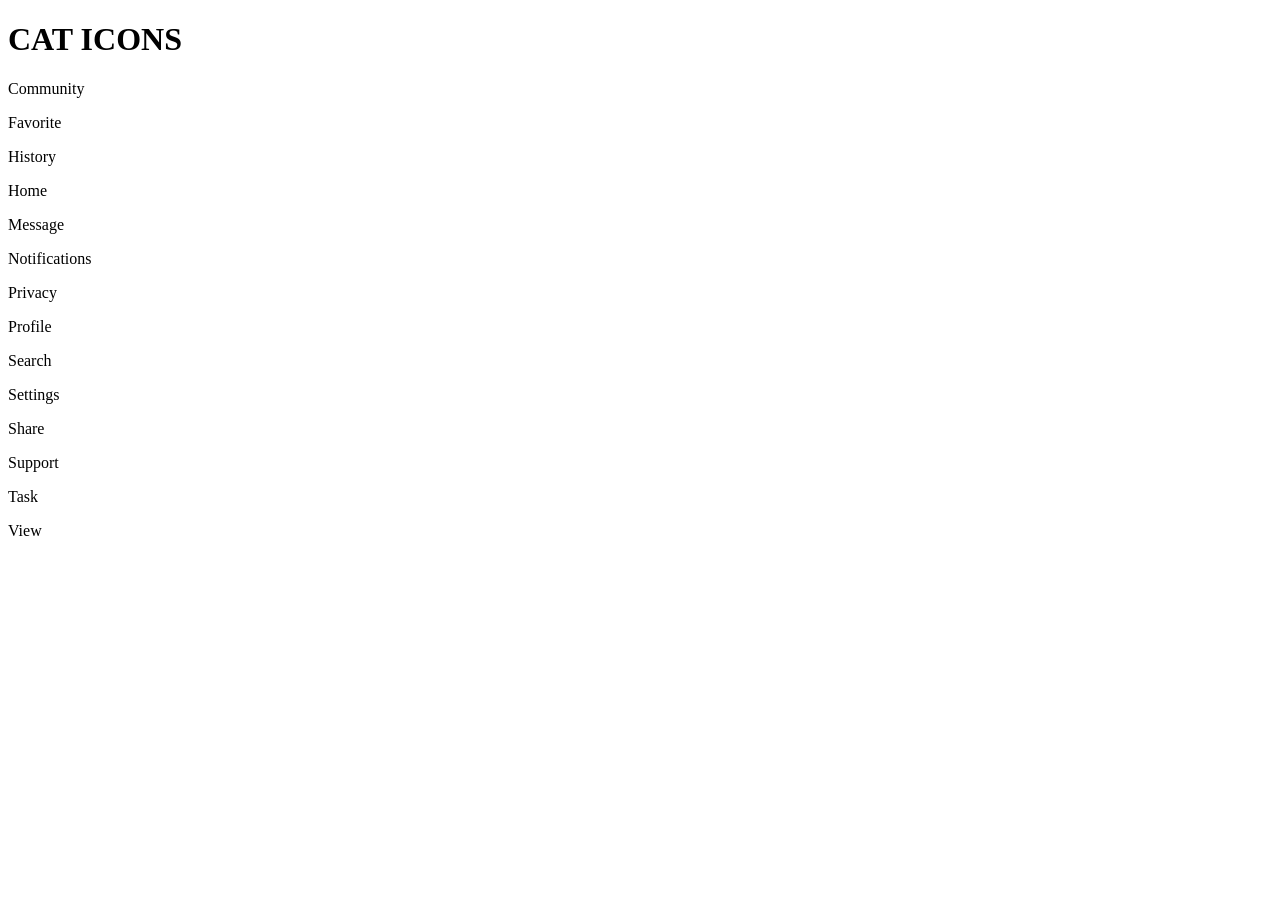
==== demo.html @ 4036c9ea "Add Demo page skeleton" ====
<!DOCTYPE html>
<html lang="en">
<head>
    <meta charset="UTF-8">
    <meta name="viewport" content="width=device-width, initial-scale=1.0">
    <title>Cat-Icons-Demonstration</title>
    <link rel="stylesheet" href="styles.css">
</head>
<body>
    <header>
        <h1>CAT ICONS</h1>
    </header>
    <main>
        <div class="item">
            <p>Community</p>
        </div>
        <div class="item">
            <p>Favorite</p>
        </div>
        <div class="item">
            <p>History</p>
        </div>
        <div class="item">
            <p>Home</p>
        </div>
        <div class="item">
            <p>Message</p>
        </div>
        <div class="item">
            <p>Notifications</p>
        </div>
        <div class="item">
            <p>Privacy</p>
        </div>
        <div class="item">
            <p>Profile</p>
        </div>
        <div class="item">
            <p>Search</p>
        </div>
        <div class="item">
            <p>Settings</p>
        </div>
        <div class="item">
            <p>Share</p>
        </div>
        <div class="item">
            <p>Support</p>
        </div>
        <div class="item">
            <p>Task</p>
        </div>
        <div class="item">
            <p>View</p>
        </div>
    </main>
</body>
</html>
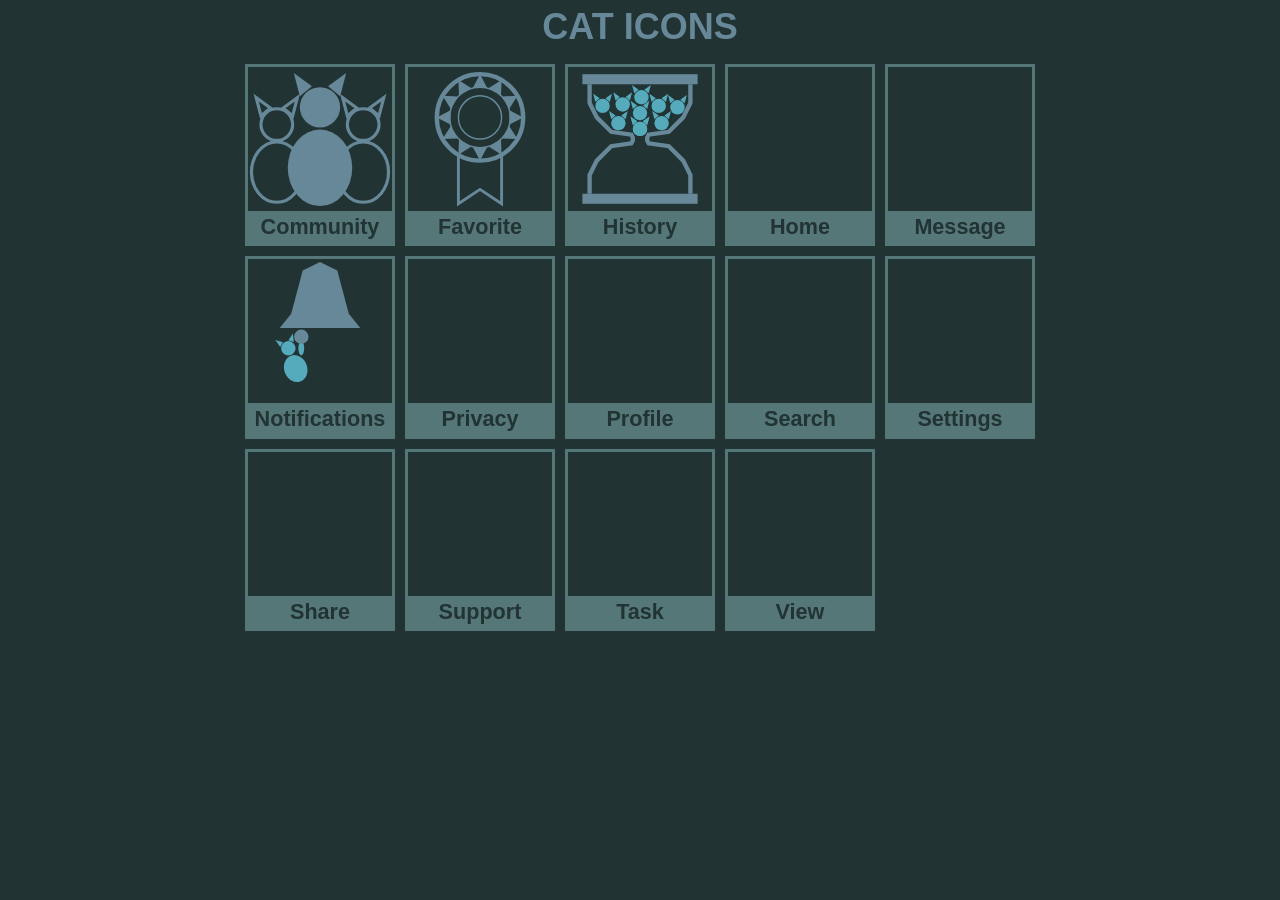
==== commit 7c2bba3c: "Add icon specific styling" ====
--- a/demo.html
+++ b/demo.html
@@ -5,6 +5,7 @@
     <meta name="viewport" content="width=device-width, initial-scale=1.0">
     <title>Cat-Icons-Demonstration</title>
     <link rel="stylesheet" href="styles.css">
+    <link rel="stylesheet" href="icons/icons.css">
 </head>
 <body>
     <header>
@@ -12,45 +13,762 @@
     </header>
     <main>
         <div class="item">
+            <svg class="icon icon-community" xmlns="http://www.w3.org/2000/svg" viewBox="0 0 100 100">
+                <g class="icon-primary icon-default" color="#689" transform="translate(-35,-15) scale(1.1)">
+                    <circle cx="50" cy="50" r="10" fill="none" stroke="currentColor" stroke-width="2"/>
+                    <polygon points=
+                    "
+                        40, 44.5
+                        37, 33
+                        46, 39.5    
+                    "
+                    fill="none" stroke="currentColor" stroke-width="2"/>
+                    <polygon points=
+                    "
+                        60, 44.5
+                        63, 33
+                        54, 39.5
+                    "
+                    fill="none" stroke="currentColor" stroke-width="2"/>
+                    <ellipse cx="50" cy="80" rx="16" ry="19" fill="none" stroke="currentColor" stroke-width="2"/>
+                </g>
+                <g class="icon-primary icon-default" color="#689" transform="translate(25,-15) scale(1.1)">
+                    <circle cx="50" cy="50" r="10" fill="none" stroke="currentColor" stroke-width="2"/>
+                    <polygon points=
+                    "
+                        40, 44.5
+                        37, 33
+                        46, 39.5    
+                    "
+                    fill="none" stroke="currentColor" stroke-width="2"/>
+                    <polygon points=
+                    "
+                        60, 44.5
+                        63, 33
+                        54, 39.5
+                    "
+                    fill="none" stroke="currentColor" stroke-width="2"/>
+                    <ellipse cx="50" cy="80" rx="16" ry="19" fill="none" stroke="currentColor" stroke-width="2"/>
+                </g>
+                <g class="icon-secondary icon-hover" color="#5ab" transform="translate(-35,-15) scale(1.1)">
+                    <circle cx="50" cy="50" r="10" fill="currentColor"/>
+                    <polygon points=
+                    "
+                        40, 44.5
+                        37, 33
+                        46, 39.5    
+                    "
+                    fill="currentColor"/>
+                    <polygon points=
+                    "
+                        60, 44.5
+                        63, 33
+                        54, 39.5
+                    "
+                    fill="currentColor"/>
+                    <ellipse cx="50" cy="80" rx="16" ry="19" fill="currentColor"/>
+                </g>
+                <g class="icon-secondary icon-hover" color="#5ab" transform="translate(25,-15) scale(1.1)">
+                    <circle cx="50" cy="50" r="10" fill="currentColor"/>
+                    <polygon points=
+                    "
+                        40, 44.5
+                        37, 33
+                        46, 39.5    
+                    "
+                    fill="currentColor"/>
+                    <polygon points=
+                    "
+                        60, 44.5
+                        63, 33
+                        54, 39.5
+                    "
+                    fill="currentColor"/>
+                    <ellipse cx="50" cy="80" rx="16" ry="19" fill="currentColor"/>
+                </g>
+                <g class="icon-primary" color="#689" transform="translate(-20,-42) scale(1.4)">
+                    <circle cx="50" cy="50" r="10" fill="currentColor"/>
+                    <polygon points=
+                    "
+                        40, 44.5
+                        37, 33
+                        46, 39.5
+                    "
+                    fill="currentColor"/>
+                    <polygon points=
+                    "
+                        60, 44.5
+                        63, 33
+                        54, 39.5
+                    "
+                    fill="currentColor"/>
+                    <ellipse cx="50" cy="80" rx="16" ry="19" fill="currentColor"/>
+                </g>
+            </svg>
             <p>Community</p>
         </div>
         <div class="item">
+            <svg class="icon icon-favorite" xmlns="http://www.w3.org/2000/svg" viewBox="0 0 100 100">
+                <g class="icon-secondary icon-hover" color="#5ab">
+                    <path d=
+                    "
+                        M 40 63
+                        V 91
+                        L 50 84
+                        L 60 91
+                        V 63
+                        L 55 65
+                        L 50 65
+                        L 45 65
+                    "
+                    fill="currentColor" />
+                    <rect x="47" y="14" width="6" height="6" fill="currentColor" transform="rotate(15, 50, 35)"/>
+                    <rect x="47" y="14" width="6" height="6" fill="currentColor" transform="rotate(45, 50, 35)"/>
+                    <rect x="47" y="14" width="6" height="6" fill="currentColor" transform="rotate(75, 50, 35)"/>
+                    <rect x="47" y="14" width="6" height="6" fill="currentColor" transform="rotate(105, 50, 35)"/>
+                    <rect x="47" y="14" width="6" height="6" fill="currentColor" transform="rotate(135, 50, 35)"/>
+                    <rect x="47" y="14" width="6" height="6" fill="currentColor" transform="rotate(165, 50, 35)"/>
+                    <rect x="47" y="14" width="6" height="6" fill="currentColor" transform="rotate(195, 50, 35)"/>
+                    <rect x="47" y="14" width="6" height="6" fill="currentColor" transform="rotate(225, 50, 35)"/>
+                    <rect x="47" y="14" width="6" height="6" fill="currentColor" transform="rotate(255, 50, 35)"/>
+                    <rect x="47" y="14" width="6" height="6" fill="currentColor" transform="rotate(285, 50, 35)"/>
+                    <rect x="47" y="14" width="6" height="6" fill="currentColor" transform="rotate(315, 50, 35)"/>
+                    <rect x="47" y="14" width="6" height="6" fill="currentColor" transform="rotate(345, 50, 35)"/>
+                </g>
+                <g class="icon-primary" color="#689">
+                    <circle cx="50" cy="35" r="15" fill="none" stroke="currentColor"/>
+                    <circle cx="50" cy="35" r="21" fill="none" stroke="currentColor"/>
+                    <circle cx="50" cy="35" r="30" fill="none" stroke="currentColor" stroke-width="3"/>
+                    <path d=
+                    "
+                        M 35 61
+                        V 95
+                        L 50 85
+                        L 65 95
+                        V 61
+                    "
+                    fill="none" stroke="currentColor" stroke-width="2"/>
+                    <path d=
+                    "
+                        M 45 55.5
+                        L 50 65
+                        L 55 55.5
+                    "
+                    fill="currentColor"/>
+                    <path d=
+                    "
+                        M 45 55.5
+                        L 50 65
+                        L 55 55.5
+                    "
+                    fill="currentColor" transform="rotate(30, 50, 35)"/>
+                    <path d=
+                    "
+                        M 45 55.5
+                        L 50 65
+                        L 55 55.5
+                    "
+                    fill="currentColor" transform="rotate(60, 50, 35)"/>
+                    <path d=
+                    "
+                        M 45 55.5
+                        L 50 65
+                        L 55 55.5
+                    "
+                    fill="currentColor" transform="rotate(90, 50, 35)"/>
+                    <path d=
+                    "
+                        M 45 55.5
+                        L 50 65
+                        L 55 55.5
+                    "
+                    fill="currentColor" transform="rotate(120, 50, 35)"/>
+                    <path d=
+                    "
+                        M 45 55.5
+                        L 50 65
+                        L 55 55.5
+                    "
+                    fill="currentColor" transform="rotate(150, 50, 35)"/>
+                    <path d=
+                    "
+                        M 45 55.5
+                        L 50 65
+                        L 55 55.5
+                    "
+                    fill="currentColor" transform="rotate(180, 50, 35)"/>
+                    <path d=
+                    "
+                        M 45 55.5
+                        L 50 65
+                        L 55 55.5
+                    "
+                    fill="currentColor" transform="rotate(210, 50, 35)"/>
+                    <path d=
+                    "
+                        M 45 55.5
+                        L 50 65
+                        L 55 55.5
+                    "
+                    fill="currentColor" transform="rotate(240, 50, 35)"/>
+                    <path d=
+                    "
+                        M 45 55.5
+                        L 50 65
+                        L 55 55.5
+                    "
+                    fill="currentColor" transform="rotate(270, 50, 35)"/>
+                    <path d=
+                    "
+                        M 45 55.5
+                        L 50 65
+                        L 55 55.5
+                    "
+                    fill="currentColor" transform="rotate(300, 50, 35)"/>
+                    <path d=
+                    "
+                        M 45 55.5
+                        L 50 65
+                        L 55 55.5
+                    "
+                    fill="currentColor" transform="rotate(330, 50, 35)"/>
+                </g>
+                <g class="icon-secondary icon-hover" color="#5ab" transform="translate(15,1.5) scale(0.7)">
+                    <circle cx="50" cy="50" r="10" fill="currentColor"/>
+                    <polygon points=
+                    "
+                        40, 44.5
+                        37, 33
+                        46, 39.5
+                    "
+                    fill="currentColor"/>
+                    <polygon points=
+                    "
+                        60, 44.5
+                        63, 33
+                        54, 39.5
+                    "
+                    fill="currentColor"/>
+                </g>
+            </svg>
             <p>Favorite</p>
         </div>
         <div class="item">
+            <svg class="icon icon-history" xmlns="http://www.w3.org/2000/svg" viewBox="0 0 100 100">
+                <g class="icon-primary" color="#689">
+                    <rect x="10" y="5" width="80" height="7" fill="currentColor"/>
+                    <rect x="10" y="88" width="80" height="7" fill="currentColor"/>
+                    <path d=
+                    "
+                        M 15 12
+                        V 25
+                        L 20 35
+                        L 30 45
+                        L 44 47
+                        L 45 49
+                        V 51
+                        L 44 53
+                        L 30 55
+                        L 20 65
+                        L 15 75
+                        V 88
+                    "
+                    fill="none" stroke="currentColor" stroke-width="3"/>
+                    <path d=
+                    "
+                        M 15 12
+                        V 25
+                        L 20 35
+                        L 30 45
+                        L 44 47
+                        L 45 49
+                        V 51
+                        L 44 53
+                        L 30 55
+                        L 20 65
+                        L 15 75
+                        V 88
+                    "
+                    fill="none" stroke="currentColor" stroke-width="3" transform="rotate(180, 50, 50)"/>
+                </g>
+                <g class="icon-secondary icon-default" color="#5ab" transform="translate(10, 14) scale(0.5)">
+                    <circle cx="50" cy="50" r="10" fill="currentColor"/>
+                        <polygon points=
+                        "
+                            40, 44.5
+                            37, 33
+                            46, 39.5
+                        "
+                        fill="currentColor"/>
+                        <polygon points=
+                        "
+                            60, 44.5
+                            63, 33
+                            54, 39.5
+                        "
+                        fill="currentColor"/>
+                </g>
+                <g class="icon-secondary icon-default" color="#5ab" transform="translate(-1, 2) scale(0.5)">
+                    <circle cx="50" cy="50" r="10" fill="currentColor"/>
+                        <polygon points=
+                        "
+                            40, 44.5
+                            37, 33
+                            46, 39.5
+                        "
+                        fill="currentColor"/>
+                        <polygon points=
+                        "
+                            60, 44.5
+                            63, 33
+                            54, 39.5
+                        "
+                        fill="currentColor"/>
+                </g>
+                <g class="icon-secondary icon-default" color="#5ab" transform="translate(13, 1) scale(0.5)">
+                    <circle cx="50" cy="50" r="10" fill="currentColor"/>
+                        <polygon points=
+                        "
+                            40, 44.5
+                            37, 33
+                            46, 39.5
+                        "
+                        fill="currentColor"/>
+                        <polygon points=
+                        "
+                            60, 44.5
+                            63, 33
+                            54, 39.5
+                        "
+                        fill="currentColor"/>
+                </g>
+                <g class="icon-secondary icon-default" color="#5ab" transform="translate(25, 18) scale(0.5)">
+                    <circle cx="50" cy="50" r="10" fill="currentColor"/>
+                        <polygon points=
+                        "
+                            40, 44.5
+                            37, 33
+                            46, 39.5
+                        "
+                        fill="currentColor"/>
+                        <polygon points=
+                        "
+                            60, 44.5
+                            63, 33
+                            54, 39.5
+                        "
+                        fill="currentColor"/>
+                </g>
+                <g class="icon-secondary icon-default" color="#5ab" transform="translate(25, 7) scale(0.5)">
+                    <circle cx="50" cy="50" r="10" fill="currentColor"/>
+                        <polygon points=
+                        "
+                            40, 44.5
+                            37, 33
+                            46, 39.5
+                        "
+                        fill="currentColor"/>
+                        <polygon points=
+                        "
+                            60, 44.5
+                            63, 33
+                            54, 39.5
+                        "
+                        fill="currentColor"/>
+                </g>
+                <g class="icon-secondary icon-default" color="#5ab" transform="translate(26, -4) scale(0.5)">
+                    <circle cx="50" cy="50" r="10" fill="currentColor"/>
+                        <polygon points=
+                        "
+                            40, 44.5
+                            37, 33
+                            46, 39.5
+                        "
+                        fill="currentColor"/>
+                        <polygon points=
+                        "
+                            60, 44.5
+                            63, 33
+                            54, 39.5
+                        "
+                        fill="currentColor"/>
+                </g>
+                <g class="icon-secondary icon-default" color="#5ab" transform="translate(25, 18) scale(0.5)">
+                    <circle cx="50" cy="50" r="10" fill="currentColor"/>
+                        <polygon points=
+                        "
+                            40, 44.5
+                            37, 33
+                            46, 39.5
+                        "
+                        fill="currentColor"/>
+                        <polygon points=
+                        "
+                            60, 44.5
+                            63, 33
+                            54, 39.5
+                        "
+                        fill="currentColor"/>
+                </g>
+                <g class="icon-secondary icon-default" color="#5ab" transform="translate(40, 14) scale(0.5)">
+                    <circle cx="50" cy="50" r="10" fill="currentColor"/>
+                        <polygon points=
+                        "
+                            40, 44.5
+                            37, 33
+                            46, 39.5
+                        "
+                        fill="currentColor"/>
+                        <polygon points=
+                        "
+                            60, 44.5
+                            63, 33
+                            54, 39.5
+                        "
+                        fill="currentColor"/>
+                </g>
+                <g class="icon-secondary icon-default" color="#5ab" transform="translate(51, 3) scale(0.5)">
+                    <circle cx="50" cy="50" r="10" fill="currentColor"/>
+                        <polygon points=
+                        "
+                            40, 44.5
+                            37, 33
+                            46, 39.5
+                        "
+                        fill="currentColor"/>
+                        <polygon points=
+                        "
+                            60, 44.5
+                            63, 33
+                            54, 39.5
+                        "
+                        fill="currentColor"/>
+                </g>
+                <g class="icon-secondary icon-default" color="#5ab" transform="translate(38, 2) scale(0.5)">
+                    <circle cx="50" cy="50" r="10" fill="currentColor"/>
+                        <polygon points=
+                        "
+                            40, 44.5
+                            37, 33
+                            46, 39.5
+                        "
+                        fill="currentColor"/>
+                        <polygon points=
+                        "
+                            60, 44.5
+                            63, 33
+                            54, 39.5
+                        "
+                        fill="currentColor"/>
+                </g>
+                <g class="icon-secondary icon-hover" color="#5ab" transform="translate(0, 58) scale(0.5)">
+                    <circle cx="50" cy="50" r="10" fill="currentColor"/>
+                        <polygon points=
+                        "
+                            40, 44.5
+                            37, 33
+                            46, 39.5
+                        "
+                        fill="currentColor"/>
+                        <polygon points=
+                        "
+                            60, 44.5
+                            63, 33
+                            54, 39.5
+                        "
+                        fill="currentColor"/>
+                </g>
+                <g class="icon-secondary icon-hover" color="#5ab" transform="translate(13, 58) scale(0.5)">
+                    <circle cx="50" cy="50" r="10" fill="currentColor"/>
+                        <polygon points=
+                        "
+                            40, 44.5
+                            37, 33
+                            46, 39.5
+                        "
+                        fill="currentColor"/>
+                        <polygon points=
+                        "
+                            60, 44.5
+                            63, 33
+                            54, 39.5
+                        "
+                        fill="currentColor"/>
+                </g>
+                <g class="icon-secondary icon-hover" color="#5ab" transform="translate(26, 58) scale(0.5)">
+                    <circle cx="50" cy="50" r="10" fill="currentColor"/>
+                        <polygon points=
+                        "
+                            40, 44.5
+                            37, 33
+                            46, 39.5
+                        "
+                        fill="currentColor"/>
+                        <polygon points=
+                        "
+                            60, 44.5
+                            63, 33
+                            54, 39.5
+                        "
+                        fill="currentColor"/>
+                </g>
+                <g class="icon-secondary icon-hover" color="#5ab" transform="translate(39, 58) scale(0.5)">
+                    <circle cx="50" cy="50" r="10" fill="currentColor"/>
+                        <polygon points=
+                        "
+                            40, 44.5
+                            37, 33
+                            46, 39.5
+                        "
+                        fill="currentColor"/>
+                        <polygon points=
+                        "
+                            60, 44.5
+                            63, 33
+                            54, 39.5
+                        "
+                        fill="currentColor"/>
+                </g>
+                <g class="icon-secondary icon-hover" color="#5ab" transform="translate(52, 58) scale(0.5)">
+                    <circle cx="50" cy="50" r="10" fill="currentColor"/>
+                        <polygon points=
+                        "
+                            40, 44.5
+                            37, 33
+                            46, 39.5
+                        "
+                        fill="currentColor"/>
+                        <polygon points=
+                        "
+                            60, 44.5
+                            63, 33
+                            54, 39.5
+                        "
+                        fill="currentColor"/>
+                </g>
+                <g class="icon-secondary icon-hover" color="#5ab" transform="translate(26, 47.5) scale(0.5)">
+                    <circle cx="50" cy="50" r="10" fill="currentColor"/>
+                        <polygon points=
+                        "
+                            40, 44.5
+                            37, 33
+                            46, 39.5
+                        "
+                        fill="currentColor"/>
+                        <polygon points=
+                        "
+                            60, 44.5
+                            63, 33
+                            54, 39.5
+                        "
+                        fill="currentColor"/>
+                </g>
+                <g class="icon-secondary icon-hover" color="#5ab" transform="translate(39, 47) scale(0.5)">
+                    <circle cx="50" cy="50" r="10" fill="currentColor"/>
+                        <polygon points=
+                        "
+                            40, 44.5
+                            37, 33
+                            46, 39.5
+                        "
+                        fill="currentColor"/>
+                        <polygon points=
+                        "
+                            60, 44.5
+                            63, 33
+                            54, 39.5
+                        "
+                        fill="currentColor"/>
+                </g>
+                <g class="icon-secondary icon-hover" color="#5ab" transform="translate(13, 47) scale(0.5)">
+                    <circle cx="50" cy="50" r="10" fill="currentColor"/>
+                        <polygon points=
+                        "
+                            40, 44.5
+                            37, 33
+                            46, 39.5
+                        "
+                        fill="currentColor"/>
+                        <polygon points=
+                        "
+                            60, 44.5
+                            63, 33
+                            54, 39.5
+                        "
+                        fill="currentColor"/>
+                </g>
+                <g class="icon-secondary icon-hover" color="#5ab" transform="translate(26, 37) scale(0.5)">
+                    <circle cx="50" cy="50" r="10" fill="currentColor"/>
+                        <polygon points=
+                        "
+                            40, 44.5
+                            37, 33
+                            46, 39.5
+                        "
+                        fill="currentColor"/>
+                        <polygon points=
+                        "
+                            60, 44.5
+                            63, 33
+                            54, 39.5
+                        "
+                        fill="currentColor"/>
+                </g>
+            </svg>
             <p>History</p>
         </div>
         <div class="item">
+            <svg></svg>
             <p>Home</p>
         </div>
         <div class="item">
+            <svg></svg>
             <p>Message</p>
         </div>
         <div class="item">
+            <svg class="icon icon-notifications" xmlns="http://www.w3.org/2000/svg" viewBox="0 0 100 100">
+                <g class="icon-secondary icon-default" color="#5ab" transform="translate(3,37) scale(0.5) rotate(340, 50, 50)">
+                    <circle cx="50" cy="50" r="10" fill="currentColor"/>
+                    <polygon points=
+                    "
+                        40, 44.5
+                        37, 33
+                        46, 39.5
+                    "
+                    fill="currentColor"/>
+                    <polygon points=
+                    "
+                        60, 44.5
+                        63, 33
+                        54, 39.5
+                    "
+                    fill="currentColor"/>
+                    <ellipse cx="50" cy="80" rx="16" ry="19" fill="currentColor"/>
+                </g>
+                <g class="icon-secondary icon-default" color="#5ab">
+                    <ellipse cx="37" cy="62" rx="2" ry="5" fill="currentColor"/>
+                </g>
+                <g class="icon-primary" color="#689" transform="translate(-50,-140) scale(2)">
+                    <polygon points=
+                    "
+                        50, 71
+                        44, 74
+                        40, 89
+                        36, 94
+                        64, 94
+                        60, 89
+                        56, 74
+                    "
+                    fill="currentColor"/>
+                </g>
+                <g class="icon-primary icon-default" color="#689">
+                    <circle cx="37" cy="54" r="5" fill="currentColor"/>
+                </g>
+                <g transform="translate(26, 0)">
+                    <g class="icon-secondary icon-hover" color="#5ab" transform="translate(2,41) scale(0.5) rotate(315, 50, 50)">
+                        <circle cx="50" cy="50" r="10" fill="currentColor"/>
+                        <polygon points=
+                        "
+                            40, 44.5
+                            37, 33
+                            46, 39.5
+                        "
+                        fill="currentColor"/>
+                        <polygon points=
+                        "
+                            60, 44.5
+                            63, 33
+                            54, 39.5
+                        "
+                        fill="currentColor"/>
+                        <ellipse cx="50" cy="80" rx="16" ry="19" fill="currentColor"/>
+                    </g>
+                    <g class="icon-secondary icon-hover" color="#5ab">
+                        <ellipse cx="37" cy="62" rx="2" ry="5" fill="currentColor"/>
+                    </g>
+                </g>
+                <g class="icon-primary icon-hover" color="#689">
+                    <circle cx="63" cy="54" r="5" fill="currentColor"/>
+                </g>
+                <g class="icon-secondary icon-hover" color="#5ab">
+                    <path d=
+                    "
+                        M 25 30
+                        Q  23  20,
+                        30 15
+                    "
+                    fill="none" stroke="currentColor" stroke-width="2"/>
+                    <path d=
+                    "
+                        M 20 35     
+                        Q  15  17,
+                        30 8
+                    "
+                    fill="none" stroke="currentColor" stroke-width="2"/>
+                    <path d=
+                    "
+                        M 15 40     
+                        Q  5  13,
+                        30 1
+                    "
+                    fill="none" stroke="currentColor" stroke-width="2"/>
+                </g>
+                <g class="icon-secondary icon-hover" color="#5ab" transform="translate(100, 0) scale(-1,1)">
+                    <path d=
+                    "
+                        M 25 30
+                        Q  23  20,
+                        30 15
+                    "
+                    fill="none" stroke="currentColor" stroke-width="2"/>
+                    <path d=
+                    "
+                        M 20 35     
+                        Q  15  17,
+                        30 8
+                    "
+                    fill="none" stroke="currentColor" stroke-width="2"/>
+                    <path d=
+                    "
+                        M 15 40     
+                        Q  5  13,
+                        30 1
+                    "
+                    fill="none" stroke="currentColor" stroke-width="2"/>
+                </g>
+            </svg>
             <p>Notifications</p>
         </div>
         <div class="item">
+            <svg></svg>
             <p>Privacy</p>
         </div>
         <div class="item">
+            <svg></svg>
             <p>Profile</p>
         </div>
         <div class="item">
+            <svg></svg>
             <p>Search</p>
         </div>
         <div class="item">
+            <svg></svg>
             <p>Settings</p>
         </div>
         <div class="item">
+            <svg></svg>
             <p>Share</p>
         </div>
         <div class="item">
+            <svg></svg>
             <p>Support</p>
         </div>
         <div class="item">
+            <svg></svg>
             <p>Task</p>
         </div>
         <div class="item">
+            <svg></svg>
             <p>View</p>
         </div>
     </main>
--- a/styles.css
+++ b/styles.css
@@ -0,0 +1,77 @@
+:root
+{
+    --font-headings: sans-serif;
+    --font-primary: sans-serif;
+    --font-secondary: sans-serif;
+    
+    --color-bg-body: #233;
+    --color-objects: #577;
+
+    --color-font-headings: #689;
+    --color-font-primary: #233;
+    --color-font-secondary: #5ab;
+
+    box-sizing: border-box;
+    font-family: var(--font-primary);
+    color: var(--color-font-primary);
+    font-size: 18px;
+    line-height: 1.5;
+}
+
+*,
+*::before,
+*::after
+{
+    box-sizing: inherit;
+    margin: 0;
+    padding: 0;
+    /* outline: 1px solid red; */
+}
+
+body
+{
+    height: 100vh;
+    display: flex;
+    flex-direction: column;
+    background-color: var(--color-bg-body);
+}
+
+h1, h2, h3, h4, h5, h6
+{
+    font-family: var(--font-headings);
+    color: var(--color-font-headings);
+}
+
+header
+{
+    display: flex;
+    justify-content: center;
+}
+
+main
+{
+    display: grid;
+    grid-template-columns: repeat(5, clamp(100px, 20%, 150px));
+    padding: 10px;
+    gap: 10px;
+    justify-content: center;
+}
+main .item
+{
+    border: 3px solid var(--color-objects);
+    display: flex;
+    flex-direction: column;
+}
+main p
+{
+    flex: 1;
+    background-color: var(--color-objects);
+    font-weight: bold;
+    font-size: 1.2rem;
+    text-align: center;
+}
+main svg
+{
+    width: 100%;
+    aspect-ratio: 1;
+}
--- a/icons/icons.css
+++ b/icons/icons.css
@@ -0,0 +1,26 @@
+:root
+{
+    --color-icon-primary: #689;
+    --color-icon-secondary: #5ab;
+}
+
+.icon-primary
+{
+    color: var(--color-icon-primary);
+}
+
+.icon-secondary
+{
+    color: var(--color-icon-secondary);
+}
+
+.icon:hover .icon-default,
+.icon-hover
+{
+    visibility: hidden;
+}
+
+.icon:hover .icon-hover
+{
+    visibility: visible;
+}
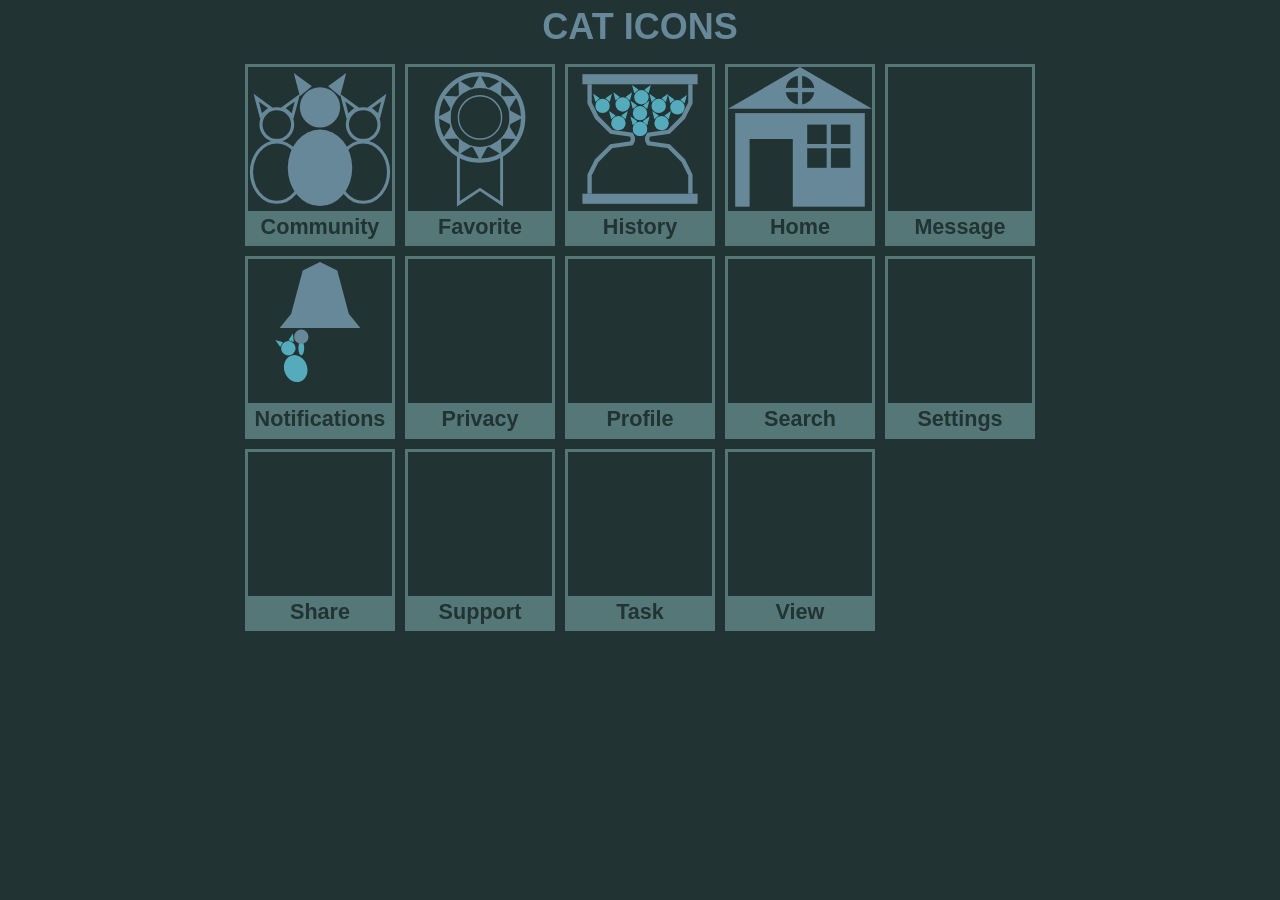
==== commit 46ec3ccc: "Update formatting" ====
--- a/demo.html
+++ b/demo.html
@@ -618,7 +618,55 @@
             <p>History</p>
         </div>
         <div class="item">
-            <svg></svg>
+            <svg class="icon icon-home" xmlns="http://www.w3.org/2000/svg" viewBox="0 0 100 100">
+                <defs>
+                    <mask id="icon-mask-cutout">
+                        <rect x="0" y="0" width="100" height="100" fill="white"/>
+                        <rect x="15" y="50" width="30" height="50" fill="black"/>
+                        <rect x="55" y="40" width="30" height="30" fill="black"/>
+                        <circle cx="50" cy="16" r="10" fill="black"/>
+                    </mask>
+                </defs>
+
+                <g class="icon-secondary icon-hover" color="#5ab" transform="translate(-3,30) scale(0.65)">
+                    <circle cx="50" cy="50" r="10" fill="currentColor"/>
+                    <polygon points=
+                    "
+                        40, 44.5
+                        37, 33
+                        46, 39.5
+                    "
+                    fill="currentColor"/>
+                    <polygon points=
+                    "
+                        60, 44.5
+                        63, 33
+                        54, 39.5
+                    "
+                    fill="currentColor"/>
+                    <ellipse cx="50" cy="80" rx="16" ry="19" fill="currentColor"/>
+                </g>
+
+                <g class="icon-secondary icon-hover" color="#5ab">
+                    <rect x="54" y="39" width="33" height="33" fill="currentColor"/>
+                    <circle cx="50" cy="16" r="11" fill="currentColor"/>
+                </g>
+
+                <g class ="icon-primary" color="#689">
+                    <rect x="5" y="32" width="90" height="65" fill="currentColor" mask="url(#icon-mask-cutout)"/>
+                    <polygon points=
+                    "
+                        0, 29
+                        50, 0
+                        100, 29
+                    "
+                    fill="currentColor" mask="url(#icon-mask-cutout)"/>
+                    <line x1="70" y1="39" x2="70" y2="71" stroke="currentColor" stroke-width="3"/>
+                    <line x1="54" y1="55" x2="86" y2="55" stroke="currentColor" stroke-width="3"/>
+                    <line x1="50" y1="5" x2="50" y2="27" stroke="currentColor" stroke-width="3"/>
+                    <line x1="39" y1="16" x2="61" y2="16" stroke="currentColor" stroke-width="3"/>
+                </g>   
+            </svg>
             <p>Home</p>
         </div>
         <div class="item">
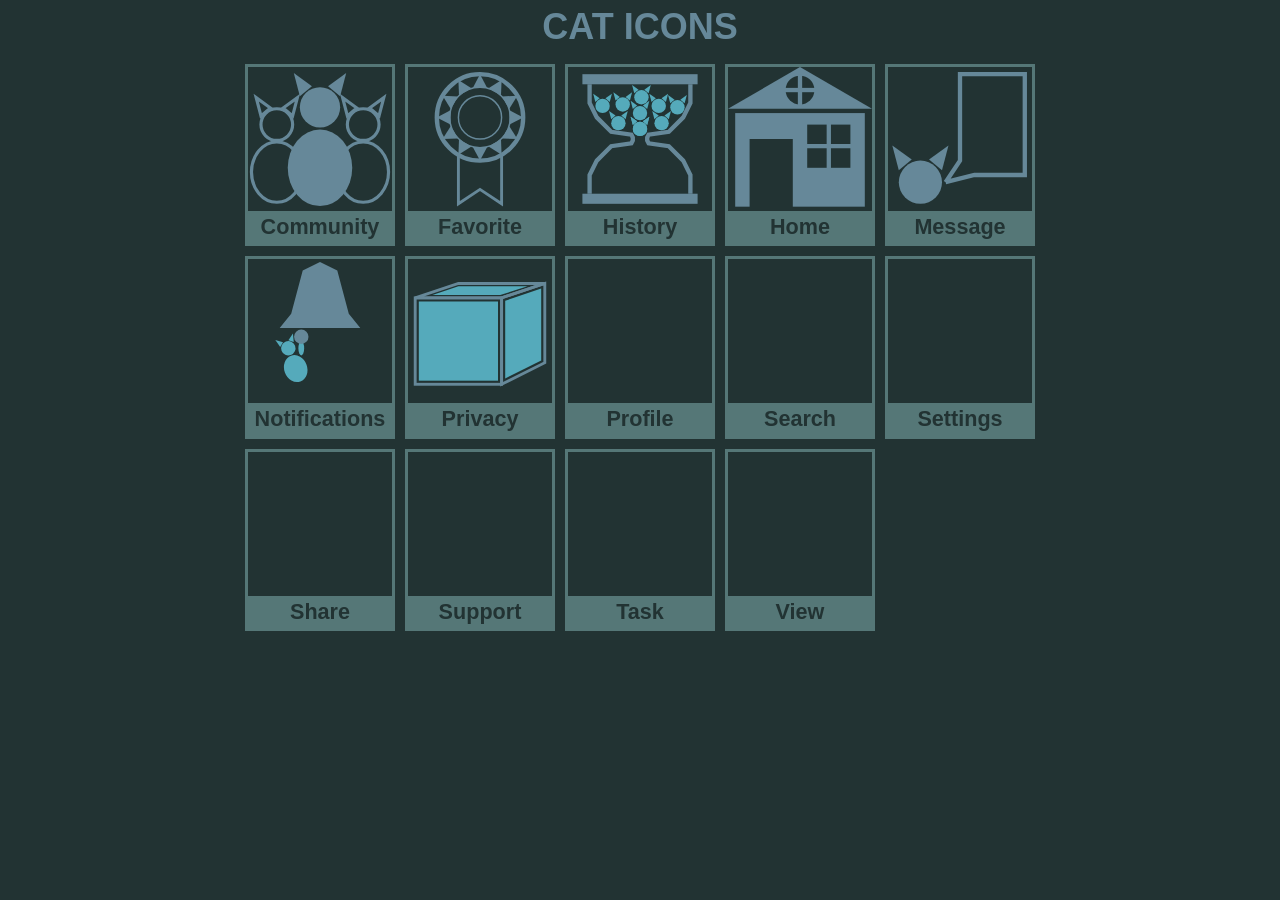
==== commit 3d25a0dd: "update formatting" ====
--- a/demo.html
+++ b/demo.html
@@ -670,7 +670,55 @@
             <p>Home</p>
         </div>
         <div class="item">
-            <svg></svg>
+            <svg class="icon icon-message" xmlns="http://www.w3.org/2000/svg" viewBox="0 0 100 100">
+                <g class="icon-primary" color="#689" transform="translate(0,5) scale(1.5)">
+                    <circle cx="15" cy="50" r="10" fill="currentColor"/>
+                    <polygon points=
+                    "
+                        5, 44.5
+                        2, 33
+                        11, 39.5
+                    "
+                    fill="currentColor"/>
+                    <polygon points=
+                    "
+                        25, 44.5
+                        28, 33  
+                        19, 39.5
+                    "
+                    fill="currentColor"/>
+                </g>
+                <g class="icon-primary" color="#689">
+                    <path d=
+                    "
+                        M 40 80
+                        L 60 75
+                        H 95
+                        V 5
+                        H 50
+                        V 65
+                        L 40 80
+                    " 
+                    fill="none" stroke="currentColor" stroke-width="3"/>
+                </g> 
+
+                <g class="icon-secondary icon-hover" color="#5ab">
+                    <path d=
+                    "
+                        M 55 15
+                        H 90
+                        M 55 25
+                        H 90
+                        M 55 35
+                        H 90
+                        M 55 45
+                        H 90
+                        M 55 55
+                        H 77
+                    "
+                    fill="none" stroke="currentColor" stroke-width="5"/>
+                </g>
+            </svg>
             <p>Message</p>
         </div>
         <div class="item">
@@ -788,7 +836,77 @@
             <p>Notifications</p>
         </div>
         <div class="item">
-            <svg></svg>
+            <svg class="icon icon-privacy" xmlns="http://www.w3.org/2000/svg" viewBox="0 0 100 100">
+                <g class="icon-secondary icon-hover" color="#5ab">
+                    <path d=
+                    "
+                        M 35 18
+                        V 72
+                        L 5 87
+                        M 35 72
+                        H 95
+                    " 
+                    fill="none" stroke="currentColor" stroke-dasharray="10 2" stroke-width="2"/>   
+                </g>
+                <g class="icon-secondary icon-hover" color="#5ab" transform="translate(5,0) scale(0.85)">
+                    <circle cx="50" cy="50" r="10" fill="currentColor"/>
+                    <polygon points=
+                    "
+                        40, 44.5
+                        37, 33
+                        46, 39.5
+                    "
+                    fill="currentColor"/>
+                    <polygon points=
+                    "
+                        60, 44.5
+                        63, 33
+                        54, 39.5
+                    "
+                    fill="currentColor"/>
+                    <ellipse cx="50" cy="80" rx="16" ry="19" fill="currentColor"/>
+                </g>
+
+                <g class="icon-primary" color="#689" transform="translate(0,-8)">
+                    <rect x="5" y="35" width="60" height="60" fill="none" stroke="currentColor" stroke-width="2"/>
+                    <polygon points=
+                    "
+                        5,  35
+                        65, 35
+                        95, 25
+                        35, 25
+                    "
+                    fill="none" stroke="currentColor" stroke-width="2"/>
+                    <polygon points=
+                    "
+                        65, 35
+                        95, 25
+                        95, 80
+                        65, 95
+                    "
+                    fill="none" stroke="currentColor" stroke-width="2"/>
+                </g>
+
+                <g class="icon-secondary icon-default" color="#5ab" transform="translate(0,-8)">
+                    <rect x="7.5" y="37.5" width="55" height="55" fill="currentColor"/>
+                    <polygon points=
+                    "
+                        17,  33
+                        64, 33
+                        83, 27
+                        35, 27
+                    "
+                    fill="currentColor" />
+                    <polygon points=
+                    "
+                        67.5, 37
+                        92.5, 28.5
+                        92.5, 78.5
+                        67.5, 91
+                    "
+                    fill="currentColor" />
+                </g>
+            </svg>
             <p>Privacy</p>
         </div>
         <div class="item">
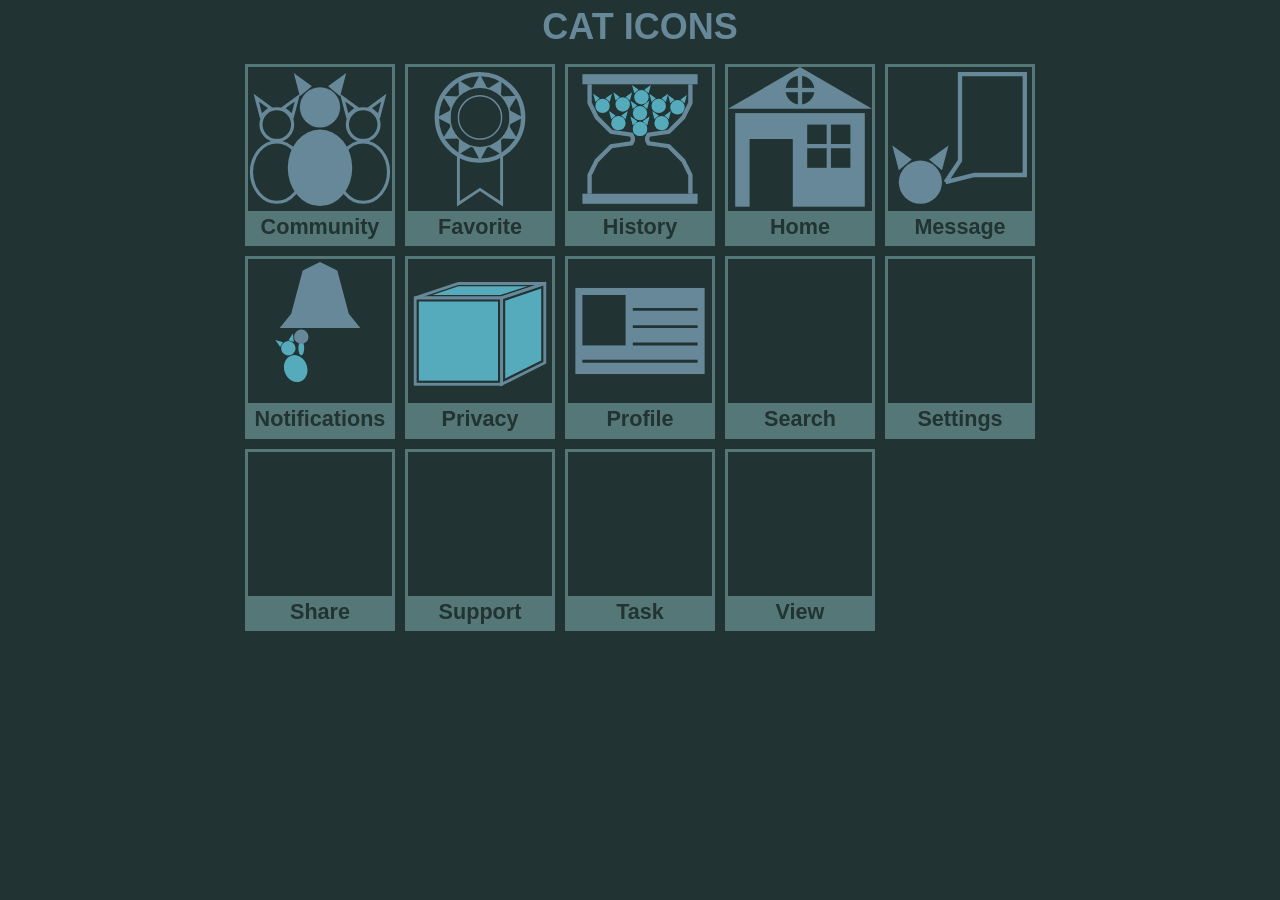
==== commit f80e2bfc: "Update icon representation" ====
--- a/demo.html
+++ b/demo.html
@@ -910,7 +910,46 @@
             <p>Privacy</p>
         </div>
         <div class="item">
-            <svg></svg>
+            <svg class="icon icon-profile" xmlns="http://www.w3.org/2000/svg" viewBox="0 0 100 100"> 
+                <defs>
+                    <mask id="icon-mask-fields">
+                        <rect x="5" y="20" width="90" height="60" fill="white"/>
+                        <rect x="10" y="25" width="30" height="35" fill="black"/>
+                        <line x1="45" y1="35" x2="90" y2="35" stroke="black" stroke-width="2"/>
+                        <line x1="45" y1="47" x2="90" y2="47" stroke="black" stroke-width="2"/>
+                        <line x1="45" y1="59" x2="90" y2="59" stroke="black" stroke-width="2"/>
+                        <line x1="10" y1="71" x2="90" y2="71" stroke="black" stroke-width="2"/>
+                    </mask>
+                </defs>
+                
+                <g class="icon-primary" color="#689">
+                    <rect x="5" y="20" width="90" height="60" fill="currentColor" mask="url(#icon-mask-fields)"/>
+                </g>
+
+                <g class="icon-secondary icon-hover" color="#5ab" transform="translate(-25,-4) ">
+                    <circle cx="50" cy="50" r="10" fill="currentColor"/>
+                    <polygon points=
+                    "
+                        40, 44.5
+                        37, 33
+                        46, 39.5
+                    "
+                    fill="currentColor"/>
+                    <polygon points=
+                    "
+                        60, 44.5
+                        63, 33
+                        54, 39.5
+                    "
+                    fill="currentColor"/>
+                </g>
+                <g class="icon-secondary icon-hover" color="#5ab">
+                    <line x1="45" y1="29" x2="90" y2="29" stroke="currentColor" stroke-width="7"/>
+                    <line x1="45" y1="41" x2="90" y2="41" stroke="currentColor" stroke-width="7"/>
+                    <line x1="45" y1="53" x2="90" y2="53" stroke="currentColor" stroke-width="7"/>
+                    <line x1="10" y1="65" x2="90" y2="65" stroke="currentColor" stroke-width="7"/>
+                </g>
+            </svg>
             <p>Profile</p>
         </div>
         <div class="item">
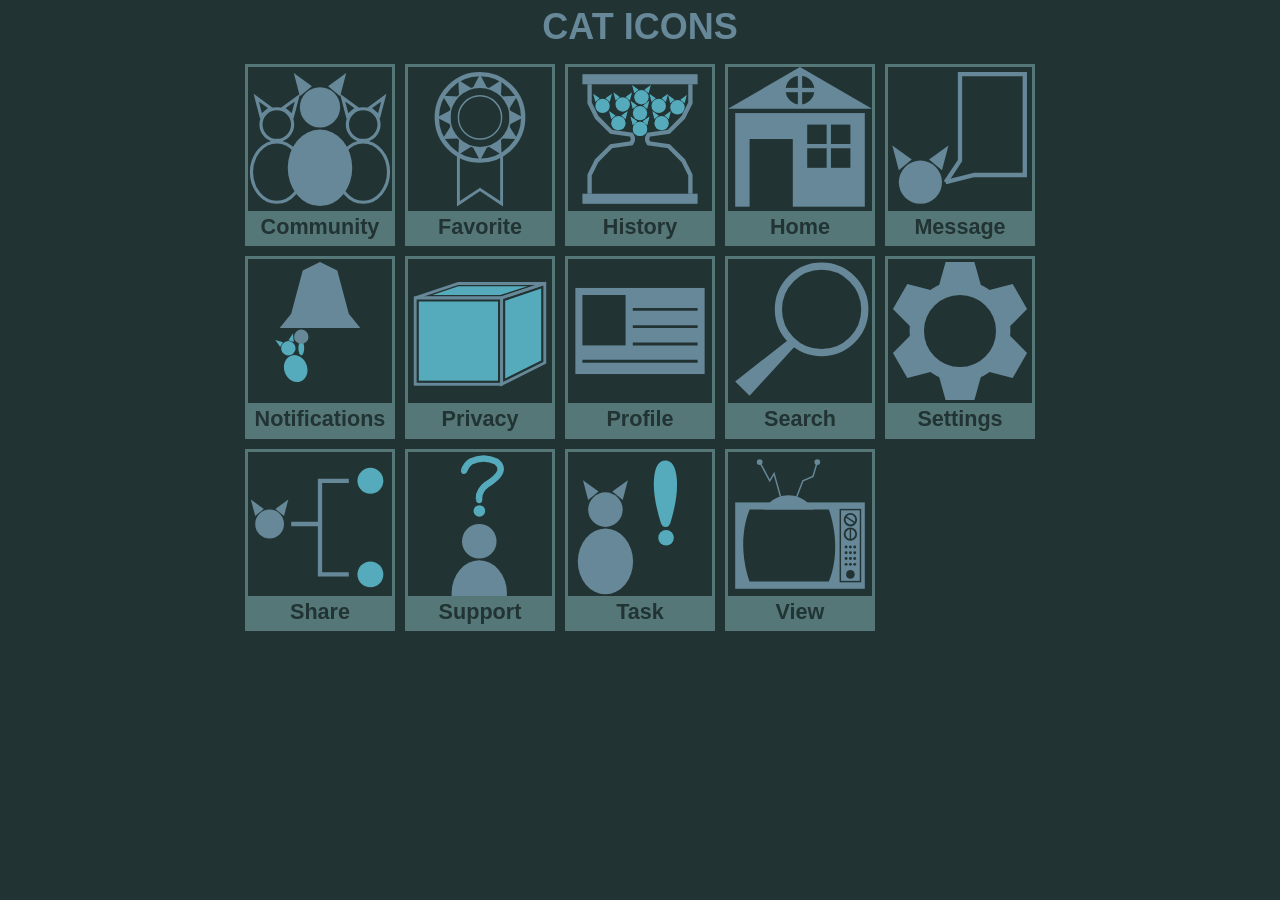
==== commit 1e4c38c1: "Update icon formatting" ====
--- a/demo.html
+++ b/demo.html
@@ -953,27 +953,471 @@
             <p>Profile</p>
         </div>
         <div class="item">
-            <svg></svg>
+            <svg class="icon icon-search" xmlns="http://www.w3.org/2000/svg" viewBox="0 0 100 100">
+                <g class="icon-primary" color="#689">
+                    <circle cx="65" cy="35" r="30" fill="none" stroke="currentColor" stroke-width="5"/>
+                    <polygon points=
+                    "
+                        15,95
+                        5, 85
+                        42, 56
+                        47, 60
+                    " fill="currentColor"/>
+                </g>
+
+                <g class="icon-secondary icon-hover" color="#5ab" transform="translate(5,-22) scale(1.2)">
+                    <circle cx="50" cy="50" r="10" fill="currentColor"/>
+                    <polygon points=
+                    "
+                        40, 44.5
+                        37, 33
+                        46, 39.5
+                    "
+                    fill="currentColor"/>
+                    <polygon points=
+                    "
+                        60, 44.5
+                        63, 33
+                        54, 39.5
+                    "
+                    fill="currentColor"/>
+                </g>
+            </svg>
             <p>Search</p>
         </div>
         <div class="item">
-            <svg></svg>
+            <svg class="icon icon-settings" xmlns="http://www.w3.org/2000/svg" viewBox="0 0 100 100">
+                <g class="icon-primary" color="#689">
+                    <circle cx="50" cy="50" r="30" fill="none" stroke="currentColor" stroke-width="10"/>
+                    <polygon points=
+                    "
+                        40, 2
+                        60, 2
+                        65, 20
+                        35, 20
+                    "
+                    fill="currentColor"/>
+                    <polygon points=
+                    "
+                        40, 2
+                        60, 2
+                        65, 20
+                        35, 20
+                    "
+                    fill="currentColor" transform="rotate(60, 50, 50)"/>
+                    <polygon points=
+                    "
+                        40, 2
+                        60, 2
+                        65, 20
+                        35, 20
+                    "
+                    fill="currentColor" transform="rotate(120, 50, 50)"/>
+                    <polygon points=
+                    "
+                        40, 2
+                        60, 2
+                        65, 20
+                        35, 20
+                    "
+                    fill="currentColor" transform="rotate(180, 50, 50)"/>
+                    <polygon points=
+                    "
+                        40, 2
+                        60, 2
+                        65, 20
+                        35, 20
+                    "
+                    fill="currentColor" transform="rotate(240, 50, 50)"/>
+                    <polygon points=
+                    "
+                        40, 2
+                        60, 2
+                        65, 20
+                        35, 20
+                    "
+                    fill="currentColor" transform="rotate(300, 50, 50)"/>      
+                </g>
+
+                <g class="icon-secondary icon-hover" color="#5ab" transform="translate(32, 14) scale(0.57)">
+                    <circle cx="50" cy="50" r="10" fill="currentColor"/>
+                    <polygon points=
+                    "
+                        40, 44.5
+                        37, 33
+                        46, 39.5
+                    "
+                    fill="currentColor"/>
+                    <polygon points=
+                    "
+                        60, 44.5
+                        63, 33
+                        54, 39.5
+                    "
+                    fill="currentColor"/>
+                    <ellipse cx="31" cy="70" rx="20" ry="13" fill="currentColor"/>
+                    <ellipse cx="50" cy="89.5" rx="10" ry="4" fill="currentColor" transform="rotate(60, 50, 89.5)"/>
+                    <ellipse cx="12" cy="89.5" rx="10" ry="4" fill="currentColor" transform="rotate(120, 12, 89.5)"/>
+                    <path d=
+                    "
+                        M 12 62
+                        C 2 52
+                            22 42
+                            9 34
+                    "
+                    fill="none" stroke="currentColor" stroke-width="5"/>
+                </g>
+            </svg>
             <p>Settings</p>
         </div>
         <div class="item">
-            <svg></svg>
+            <svg class="icon icon-share" xmlns="http://www.w3.org/2000/svg" viewBox="0 0 100 100">
+                <g class="icon-primary" color="#689">
+                    <circle cx="15" cy="50" r="10" fill="currentColor"/>
+                    <polygon points=
+                    "
+                        5, 44.5
+                        2, 33
+                        11, 39.5
+                    "
+                    fill="currentColor"/>
+                    <polygon points=
+                    "
+                        25, 44.5
+                        28, 33  
+                        19, 39.5
+                    "
+                    fill="currentColor"/>
+                </g>
+
+                <g class="icon-primary icon-default" color="#689">
+                    <path d=
+                    "
+                        M 30 50
+                        H 50
+                        V 85
+                        H 70
+                        M 50 50
+                        V 20
+                        H 70
+                    "
+                    fill="none" stroke="currentColor" stroke-width="3"/>
+                </g>
+
+                <g class="icon-secondary icon-default" color="#5ab">
+                    <circle cx="85" cy="85" r="9" fill="currentColor"/>
+                    <circle cx="85" cy="20" r="9" fill="currentColor"/>
+                </g>
+
+                <g class="icon-primary icon-hover" color="#689" transform="translate(70,35)">
+                    <circle cx="15" cy="50" r="10" fill="currentColor"/>
+                    <polygon points=
+                    "
+                        5, 44.5
+                        2, 33
+                        11, 39.5
+                    "
+                    fill="currentColor"/>
+                    <polygon points=
+                    "
+                        25, 44.5
+                        28, 33  
+                        19, 39.5
+                    "
+                    fill="currentColor"/>
+                </g>
+                <g class="icon-primary icon-hover" color="#689" transform="translate(70,-30)">
+                    <circle cx="15" cy="50" r="10" fill="currentColor"/>
+                    <polygon points=
+                    "
+                        5, 44.5
+                        2, 33
+                        11, 39.5
+                    "
+                    fill="currentColor"/>
+                    <polygon points=
+                    "
+                        25, 44.5
+                        28, 33  
+                        19, 39.5
+                    "
+                    fill="currentColor"/>
+                </g>
+
+                <g class="icon-secondary icon-hover" color="#5ab">
+                    <path d=
+                    "
+                        M 30 50
+                        H 50
+                        V 85
+                        H 70
+                        M 50 50
+                        V 20
+                        H 70
+                    "
+                    fill="none" stroke="currentColor" stroke-width="3"/>
+                </g>
+            </svg>
             <p>Share</p>
         </div>
         <div class="item">
-            <svg></svg>
+            <svg class="icon icon-support" xmlns="http://www.w3.org/2000/svg" viewBox="0 0 100 100">
+                <g class="icon-secondary icon-default" color="#5ab" transform="translate(30, 0)scale(0.45)">
+                <path d=
+                    "
+                        M 43 73
+                        Q 42 60,
+                        55 50
+                        Q 88 30,
+                        70 15
+                        Q 50 5,
+                        30 15
+                        Q 23 20,
+                        20 28
+                    "
+                    fill="none" stroke="currentColor" stroke-width="10"/>
+                <path d=
+                        "
+                        M 17.8 27
+                        C 16 33,
+                            23 33,
+                            22.6 26
+                        "
+                    fill="none" stroke="currentColor" stroke-width="5"/>
+                <path d=
+                        "
+                        M 40.5  73
+                        C 41.2  78,
+                            46  78,
+                            45.5    72
+                        "
+                    fill="none" stroke="currentColor" stroke-width="5"/>
+
+                    <circle cx="43.5" cy="91" r="9" fill="currentColor"/>
+                </g>
+                
+                <g class="icon-primary icon-hover" color="#689" transform="translate(30, 0)scale(0.45)">
+                <path d=
+                    "
+                        M 43 73
+                        C 15 -15,
+                        70 -15,
+                        43 73
+                    "
+                fill="currentColor" stroke="currentColor" stroke-width="11"/>
+                <path d=
+                    "
+                        M 40 73
+                        C 41 77,
+                        45 77,
+                        46 73
+                    "
+                fill="currentColor" stroke="currentColor" stroke-width="5"/>
+
+                    <circle cx="43.5" cy="91" r="9" fill="currentColor"/>
+                </g>
+
+                <g class="icon-primary icon-default" color="#689" transform="translate(13.5,2) scale(1.2)">
+                    <g transform="translate(-20,0)">
+                        <circle cx="50" cy="50" r="10" fill="currentColor"/>
+                        <ellipse cx="50" cy="80" rx="16" ry="19" fill="currentColor"/>
+                    </g>
+                </g>
+
+                <g class="icon-secondary icon-hover" color="#5ab" transform="translate(13.5,2) scale(1.2)">
+                    <g transform="translate(-20,0)">
+                        <circle cx="50" cy="50" r="10" fill="currentColor"/>
+                        <polygon points=
+                        "
+                            40, 44.5
+                            37, 33
+                            46, 39.5
+                        "
+                        fill="currentColor"/>
+                        <polygon points=
+                        "
+                            60, 44.5
+                            63, 33
+                            54, 39.5
+                        "
+                        fill="currentColor"/>
+                        <ellipse cx="50" cy="80" rx="16" ry="19" fill="currentColor"/>
+                    </g>
+                    <g transform="rotate(45 55 58)">
+                        <ellipse cx="55" cy="58" rx="4" ry="15" fill="currentColor"/>
+                    </g>
+                    <g transform="rotate(315 5 58)">
+                        <ellipse cx="5" cy="58" rx="4" ry="15" fill="currentColor"/>
+                    </g>
+                </g>
+            </svg>
             <p>Support</p>
         </div>
         <div class="item">
-            <svg></svg>
+            <svg class="icon icon-task" xmlns="http://www.w3.org/2000/svg" viewBox="0 0 100 100">
+                <g class="icon-secondary icon-hover" color="#5ab" transform="rotate(-45, 78.5, 29.5) translate(-3,-8)">
+                    <rect x="66" y="12" width="25" height="35" fill="none" stroke="currentColor" stroke-width="3"/>
+                    <path d=
+                    "
+                        M 68 17
+                        H 89
+                        M 68 22
+                        H 89
+                        M 68 27
+                        H 86
+                        M 68 32
+                        H 89
+                        M 68 37
+                        H 89
+                        M 68 42
+                        H 81
+                    "
+                    fill="none" stroke="currentColor" stroke-width="2.5"/>
+                </g>
+                <g class="icon-secondary icon-default" color="#5ab" transform="translate(42, 5) scale(0.6)">
+                <path d=
+                    "
+                        M 43 73
+                        C 15 -15,
+                        70 -15,
+                        43 73
+                    "
+                fill="currentColor" stroke="currentColor" stroke-width="11"/>
+                <path d=
+                    "
+                        M 40 73
+                        C 41 77,
+                        45 77,
+                        46 73
+                    "
+                fill="currentColor" stroke="currentColor" stroke-width="5"/>
+
+                    <circle cx="43.5" cy="91" r="9" fill="currentColor"/>
+                </g>
+                
+                <g class="icon-primary" color="#689" transform="translate(-10,-20) scale(1.2)">
+                    <g transform="translate(-20,0)">
+                        <circle cx="50" cy="50" r="10" fill="currentColor"/>
+                        <polygon points=
+                        "
+                            40, 44.5
+                            37, 33
+                            46, 39.5
+                        "
+                        fill="currentColor"/>
+                        <polygon points=
+                        "
+                            60, 44.5
+                            63, 33
+                            54, 39.5
+                        "
+                        fill="currentColor"/>
+                        <ellipse cx="50" cy="80" rx="16" ry="19" fill="currentColor"/>
+                    </g>
+                </g>
+                <g class="icon-primary icon-hover" color="#689" transform="translate(-10,-20) scale(1.2)">
+                    <g transform="rotate(45 55 58)">
+                        <ellipse cx="55" cy="58" rx="4" ry="15" fill="currentColor"/>
+                    </g>
+                </g>
+            </svg>
             <p>Task</p>
         </div>
         <div class="item">
-            <svg></svg>
+            <svg class="icon icon-view" xmlns="http://www.w3.org/2000/svg" viewBox="0 0 100 100">
+                <defs>
+                    <mask id="icon-mask-television">
+                        <rect x="0" y="0" width="100" height="100" fill="white"/>
+                        <path d=
+                        "
+                            M 15 90
+                            S 5 65,
+                            15 40
+                            H 70
+                            S 80 65,
+                            70 90
+                        " 
+                        fill="black"/>
+                        <rect x="78" y="40" width="14" height="50" fill="none" stroke="black"/>
+
+                        <circle cx="85" cy="47" r="4" fill="none" stroke="black" stroke-width="1.3"/>
+                        <circle cx="85" cy="57" r="4" fill="none" stroke="black" stroke-width="1.3"/>
+                        <line x1="82" y1="45" x2="88" y2="49" stroke="black"/>  
+                        <line x1="85" y1="53" x2="85" y2="61" stroke="black"/>  
+
+                        <circle cx="82" cy="66" r="1" fill="black"/>
+                        <circle cx="85" cy="66" r="1" fill="black"/>
+                        <circle cx="88" cy="66" r="1" fill="black"/>
+
+                        <circle cx="82" cy="70" r="1" fill="black"/>
+                        <circle cx="85" cy="70" r="1" fill="black"/>
+                        <circle cx="88" cy="70" r="1" fill="black"/>
+
+                        <circle cx="82" cy="74" r="1" fill="black"/>
+                        <circle cx="85" cy="74" r="1" fill="black"/>
+                        <circle cx="88" cy="74" r="1" fill="black"/>
+                        <circle cx="82" cy="78" r="1" fill="black"/>
+                        <circle cx="85" cy="78" r="1" fill="black"/>
+                        <circle cx="88" cy="78" r="1" fill="black"/>
+
+                        <circle cx="85" cy="85" r="3" fill="black"/>
+
+                    </mask>
+                </defs>
+                
+                <g class="icon-primary" color="#689">
+                    <rect x="5" y="35" width="90" height="60" fill="currentColor" mask="url(#icon-mask-television)"/>
+                    <circle cx="42" cy="50" r="20" fill="currentColor" mask="url(#icon-mask-television)"/>
+                    <path d=
+                    "
+                        M 37 33
+                        L 32 15
+                        L 29 20
+                        L 22 7
+                    "
+                    fill="none" stroke="currentColor"/>
+                    <path d=
+                    "
+                        M 47 33
+                        L 52 20
+                        L 59 17
+                        L 62 7
+                    "
+                    fill="none" stroke="currentColor"/>
+                    <circle cx="22" cy="7" r="2" fill="currentColor"/>
+                    <circle cx="62" cy="7" r="2" fill="currentColor"/>
+                </g>
+
+                <g class="icon-secondary icon-hover" color="#5ab" transform="translate(21.5,19) scale(0.7)">
+                    <g transform="translate(-20,0)">
+                        <circle cx="50" cy="50" r="10" fill="currentColor"/>
+                        <polygon points=
+                        "
+                            40, 44.5
+                            37, 33
+                            46, 39.5
+                        "
+                        fill="currentColor"/>
+                        <polygon points=
+                        "
+                            60, 44.5
+                            63, 33
+                            54, 39.5
+                        "
+                        fill="currentColor"/>
+                        <ellipse cx="50" cy="80" rx="16" ry="19" fill="currentColor"/>
+                    </g>
+                    <g class="icon-secondary" color="#5ab" transform="rotate(45 55 58)">
+                        <ellipse cx="55" cy="58" rx="4" ry="15" fill="currentColor"/>
+                    </g>
+                    <g class="icon-secondary" color="#5ab" transform="rotate(315 5 58)">
+                        <ellipse cx="5" cy="58" rx="4" ry="15" fill="currentColor"/>
+                    </g>
+                </g>
+                <g class="icon-secondary icon-hover" color="#5ab">
+                    <circle cx="85" cy="85" r="2" fill="currentColor"/> 
+                </g>
+            </svg>
             <p>View</p>
         </div>
     </main>
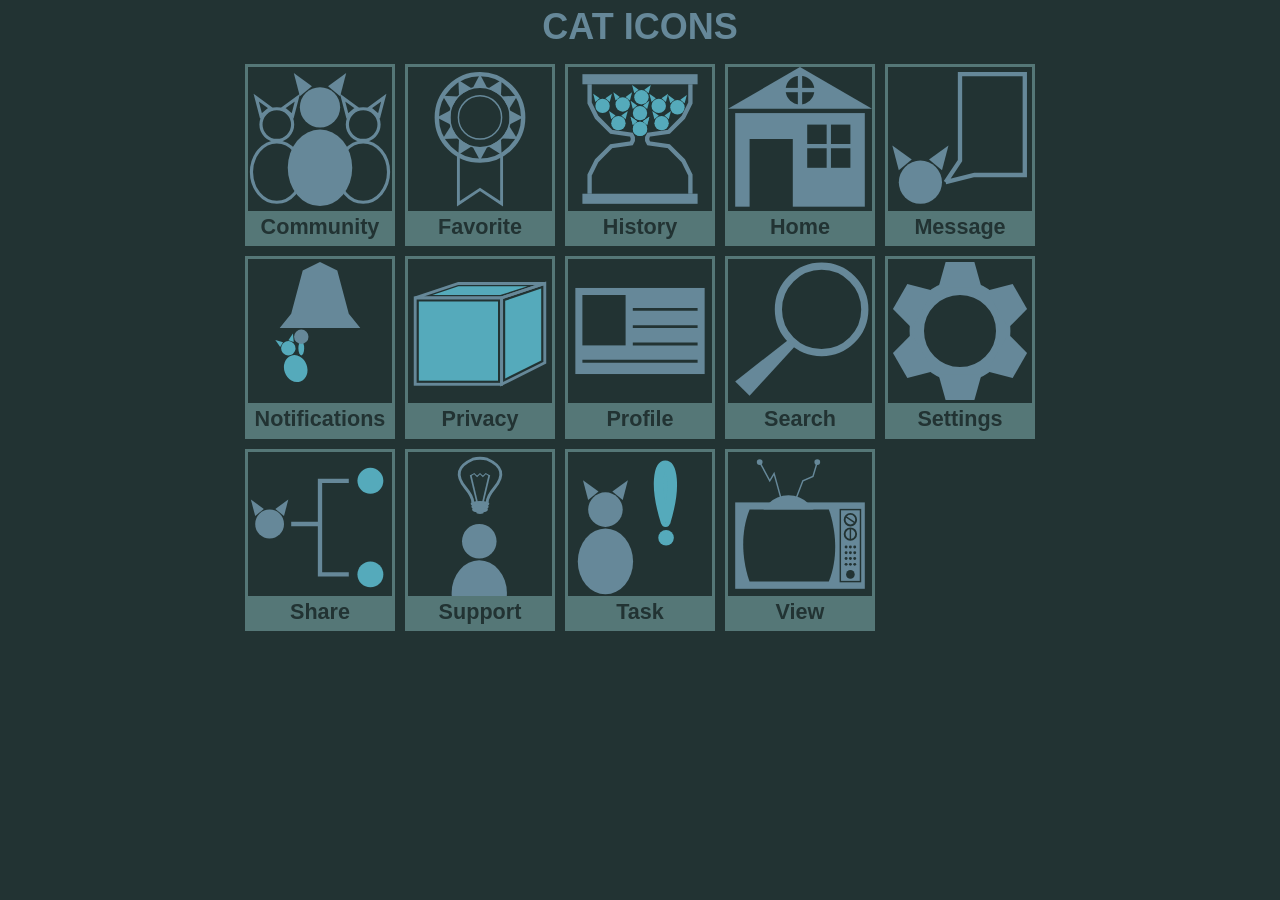
==== commit 957e34e2: "Update Support icon visuals" ====
--- a/demo.html
+++ b/demo.html
@@ -1162,61 +1162,43 @@
         </div>
         <div class="item">
             <svg class="icon icon-support" xmlns="http://www.w3.org/2000/svg" viewBox="0 0 100 100">
-                <g class="icon-secondary icon-default" color="#5ab" transform="translate(30, 0)scale(0.45)">
-                <path d=
-                    "
-                        M 43 73
-                        Q 42 60,
-                        55 50
-                        Q 88 30,
-                        70 15
-                        Q 50 5,
-                        30 15
-                        Q 23 20,
-                        20 28
-                    "
-                    fill="none" stroke="currentColor" stroke-width="10"/>
-                <path d=
-                        "
-                        M 17.8 27
-                        C 16 33,
-                            23 33,
-                            22.6 26
-                        "
-                    fill="none" stroke="currentColor" stroke-width="5"/>
-                <path d=
-                        "
-                        M 40.5  73
-                        C 41.2  78,
-                            46  78,
-                            45.5    72
-                        "
-                    fill="none" stroke="currentColor" stroke-width="5"/>
-
-                    <circle cx="43.5" cy="91" r="9" fill="currentColor"/>
-                </g>
-                
-                <g class="icon-primary icon-hover" color="#689" transform="translate(30, 0)scale(0.45)">
-                <path d=
-                    "
-                        M 43 73
-                        C 15 -15,
-                        70 -15,
-                        43 73
-                    "
-                fill="currentColor" stroke="currentColor" stroke-width="11"/>
-                <path d=
-                    "
-                        M 40 73
-                        C 41 77,
-                        45 77,
-                        46 73
-                    "
-                fill="currentColor" stroke="currentColor" stroke-width="5"/>
-
-                    <circle cx="43.5" cy="91" r="9" fill="currentColor"/>
-                </g>
-
+                <g class="icon-primary" color="#689">
+                    <path d=
+                    "
+                        M 45 35
+                        Q 45 31,
+                            40 25
+                        Q 29 12,
+                            45 5
+                        Q 50 3.6,
+                            55 5
+                        Q 71 12,
+                            60 25
+                        Q 55 31,
+                            55 35
+                    "
+                    fill="none" stroke="currentColor" stroke-width="2"/>
+                    <ellipse cx="50" cy="36" rx="5.5" ry="1" fill="currentColor" stroke="currentColor" stroke-width="2"/>
+                    <ellipse cx="50" cy="38" rx="5" ry="1" fill="currentColor" stroke="currentColor" stroke-width="2"/>
+                    <ellipse cx="50" cy="40" rx="4.5" ry="1" fill="currentColor" stroke="currentColor" stroke-width="2"/>
+                    <ellipse cx="50" cy="42" rx="2.5" ry="1" fill="currentColor"/>
+                    <line x1="48" y1="35" x2="43.5" y2="16" stroke="currentColor" stroke-width="1.2"/>
+                    <line x1="52" y1="35" x2="56.5" y2="16" stroke="currentColor" stroke-width="1.2"/>
+                </g>
+
+                <g class="icon-primary icon-default" color="#689">
+                    <path d=
+                    "
+                        M 43.5 16.5
+                        L 46 15
+                        L 48 17
+                        L 50 15
+                        L 52 17
+                        L 54 15
+                        L 56.5 16.5
+                    "
+                    fill="none" stroke="currentColor" stroke-width="0.7"/>
+                </g>
                 <g class="icon-primary icon-default" color="#689" transform="translate(13.5,2) scale(1.2)">
                     <g transform="translate(-20,0)">
                         <circle cx="50" cy="50" r="10" fill="currentColor"/>
@@ -1224,6 +1206,28 @@
                     </g>
                 </g>
 
+                <g class="icon-secondary icon-hover" color="#5ab">
+                    <path d=
+                    "
+                        M 43.5 16.5
+                        L 46 15
+                        L 48 17
+                        L 50 15
+                        L 52 17
+                        L 54 15
+                        L 56.5 16.5
+                    "
+                    fill="none" stroke="currentColor" stroke-width="2"/>
+                </g>
+                <g class="icon-secondary icon-hover" color="#5ab">
+                    <line x1="30" y1="10" x2="8" y2="2" stroke="currentColor" stroke-width="2"/>
+                    <line x1="29" y1="20" x2="5" y2="20" stroke="currentColor" stroke-width="2"/>
+                    <line x1="31" y1="30" x2="8" y2="38" stroke="currentColor" stroke-width="2"/>
+                    <line x1="70" y1="10" x2="92" y2="2" stroke="currentColor" stroke-width="2"/>
+                    <line x1="71" y1="20" x2="95" y2="20" stroke="currentColor" stroke-width="2"/>
+                    <line x1="69" y1="30" x2="92" y2="38" stroke="currentColor" stroke-width="2"/>
+
+                </g>
                 <g class="icon-secondary icon-hover" color="#5ab" transform="translate(13.5,2) scale(1.2)">
                     <g transform="translate(-20,0)">
                         <circle cx="50" cy="50" r="10" fill="currentColor"/>
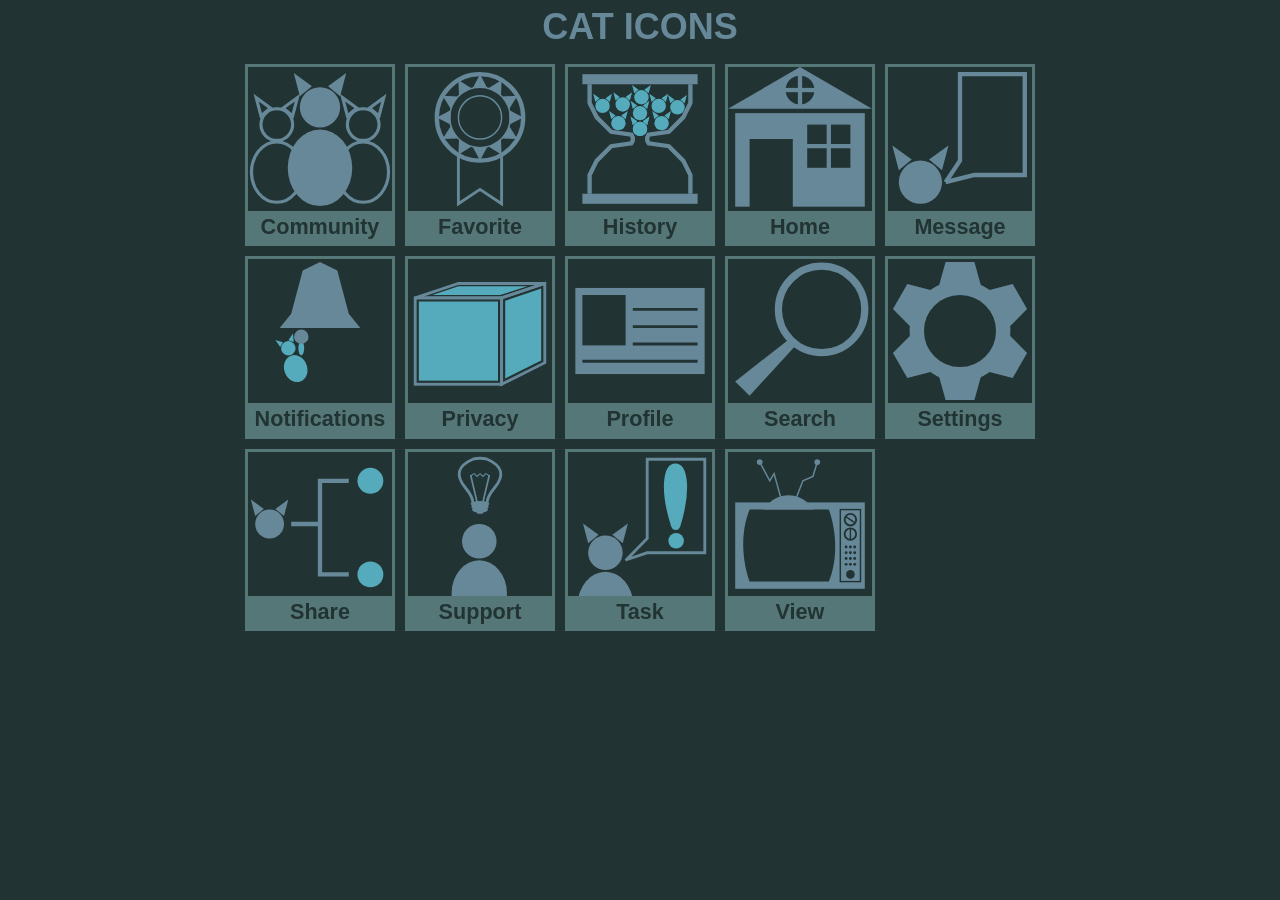
==== commit f481047b: "Update task icon visuals" ====
--- a/demo.html
+++ b/demo.html
@@ -1259,6 +1259,27 @@
         </div>
         <div class="item">
             <svg class="icon icon-task" xmlns="http://www.w3.org/2000/svg" viewBox="0 0 100 100">
+                <g class="icon-secondary icon-default" color="#5ab" transform="translate(49, 7) scale(0.6)">
+                <path d=
+                    "
+                        M 43 73
+                        C 15 -15,
+                        70 -15,
+                        43 73
+                    "
+                fill="currentColor" stroke="currentColor" stroke-width="11"/>
+                <path d=
+                    "
+                        M 40 73
+                        C 41 77,
+                        45 77,
+                        46 73
+                    "
+                fill="currentColor" stroke="currentColor" stroke-width="5"/>
+
+                    <circle cx="43.5" cy="91" r="9" fill="currentColor"/>
+                </g>
+
                 <g class="icon-secondary icon-hover" color="#5ab" transform="rotate(-45, 78.5, 29.5) translate(-3,-8)">
                     <rect x="66" y="12" width="25" height="35" fill="none" stroke="currentColor" stroke-width="3"/>
                     <path d=
@@ -1278,28 +1299,45 @@
                     "
                     fill="none" stroke="currentColor" stroke-width="2.5"/>
                 </g>
-                <g class="icon-secondary icon-default" color="#5ab" transform="translate(42, 5) scale(0.6)">
-                <path d=
-                    "
-                        M 43 73
-                        C 15 -15,
-                        70 -15,
-                        43 73
-                    "
-                fill="currentColor" stroke="currentColor" stroke-width="11"/>
-                <path d=
-                    "
-                        M 40 73
-                        C 41 77,
-                        45 77,
-                        46 73
-                    "
-                fill="currentColor" stroke="currentColor" stroke-width="5"/>
-
-                    <circle cx="43.5" cy="91" r="9" fill="currentColor"/>
-                </g>
+
                 
-                <g class="icon-primary" color="#689" transform="translate(-10,-20) scale(1.2)">
+                
+
+                <g class="icon-primary icon-default" color="#689" transform="translate(-10,10) scale(1.2)">
+                    <g transform="translate(-20,0)">
+                        <circle cx="50" cy="50" r="10" fill="currentColor"/>
+                        <polygon points=
+                        "
+                            40, 44.5
+                            37, 33
+                            46, 39.5
+                        "
+                        fill="currentColor"/>
+                        <polygon points=
+                        "
+                            60, 44.5
+                            63, 33
+                            54, 39.5
+                        "
+                        fill="currentColor"/>
+                        <ellipse cx="50" cy="80" rx="16" ry="19" fill="currentColor"/>
+                    </g>
+                </g>
+                <g class="icon-primary icon-default" color="#689">
+                    <path d=
+                    "
+                        M 40 75
+                        L 55 70
+                        H 95
+                        V 5
+                        H 55
+                        V 60
+                        L 40 75.3
+                    "
+                    fill="none" stroke="currentColor" stroke-width="2"/>
+                </g>
+                
+                <g class="icon-primary icon-hover" color="#689" transform="translate(-10,-20) scale(1.2)">
                     <g transform="translate(-20,0)">
                         <circle cx="50" cy="50" r="10" fill="currentColor"/>
                         <polygon points=
